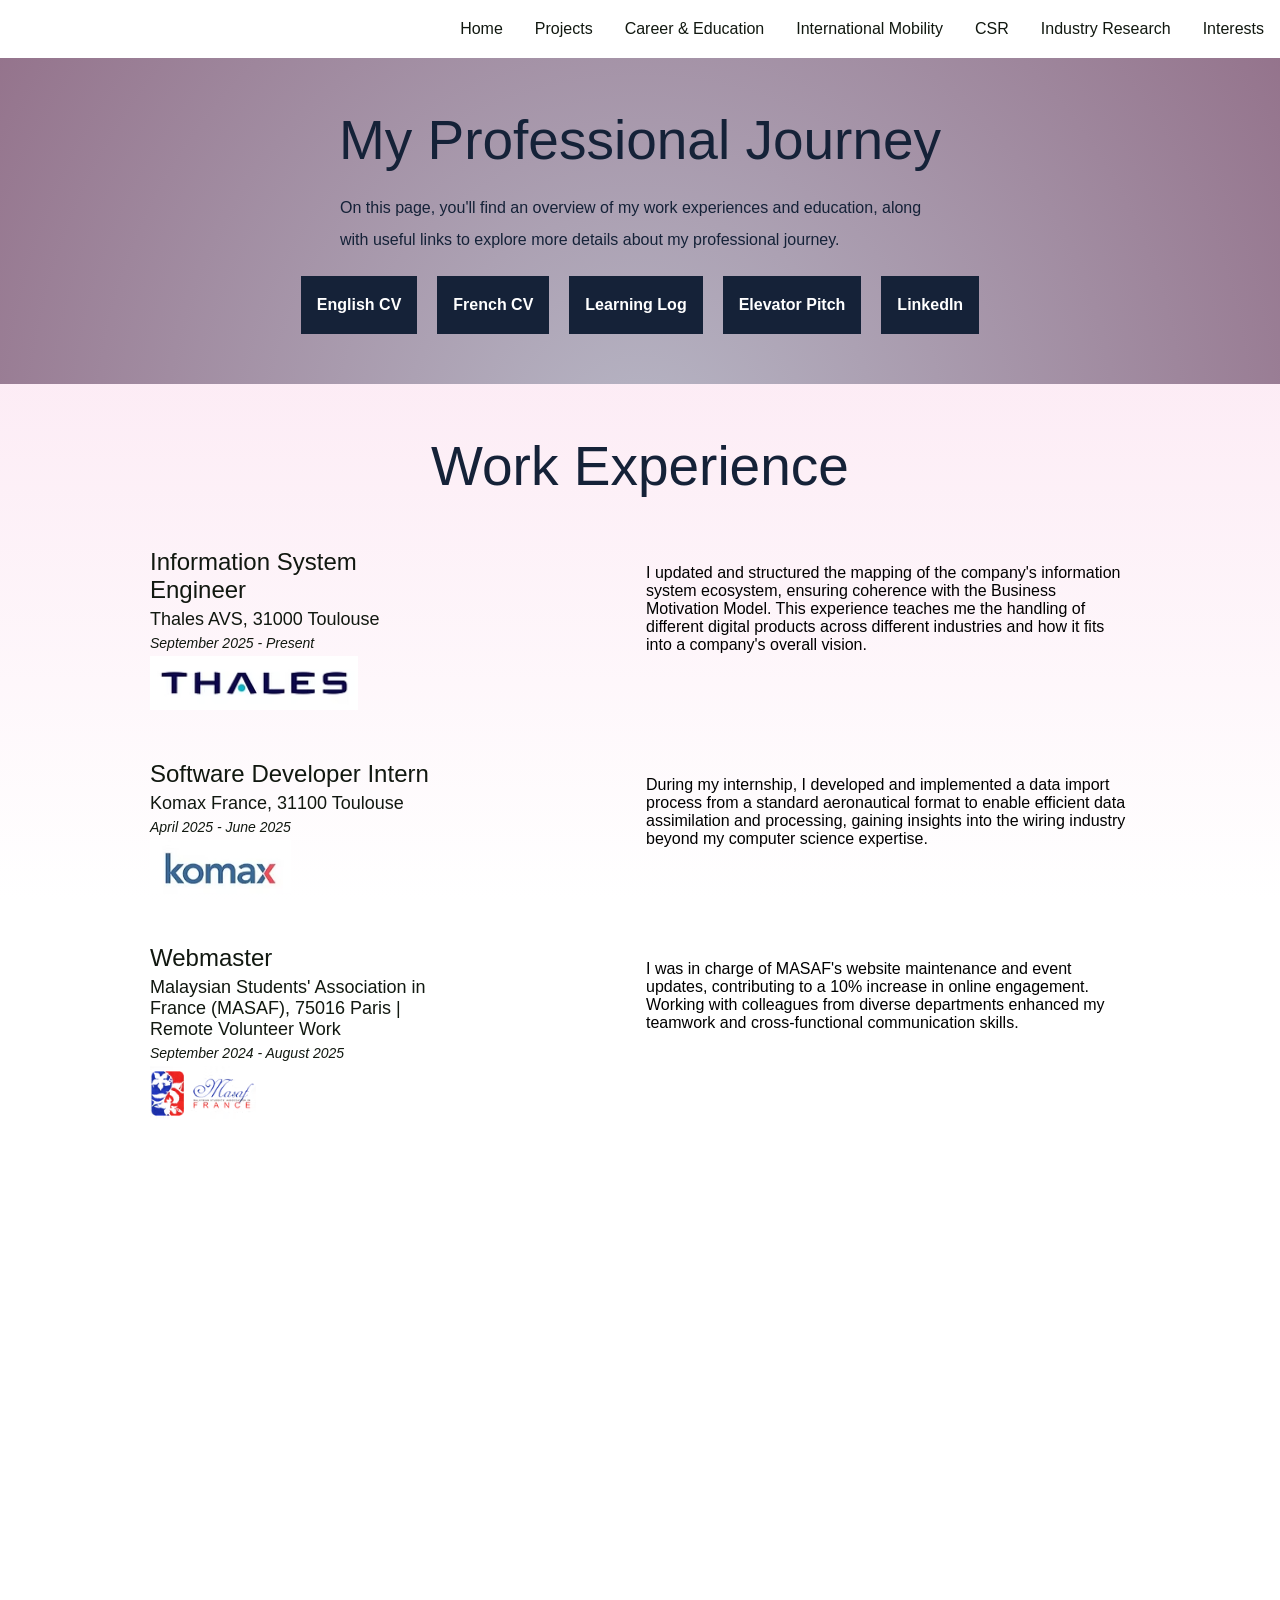
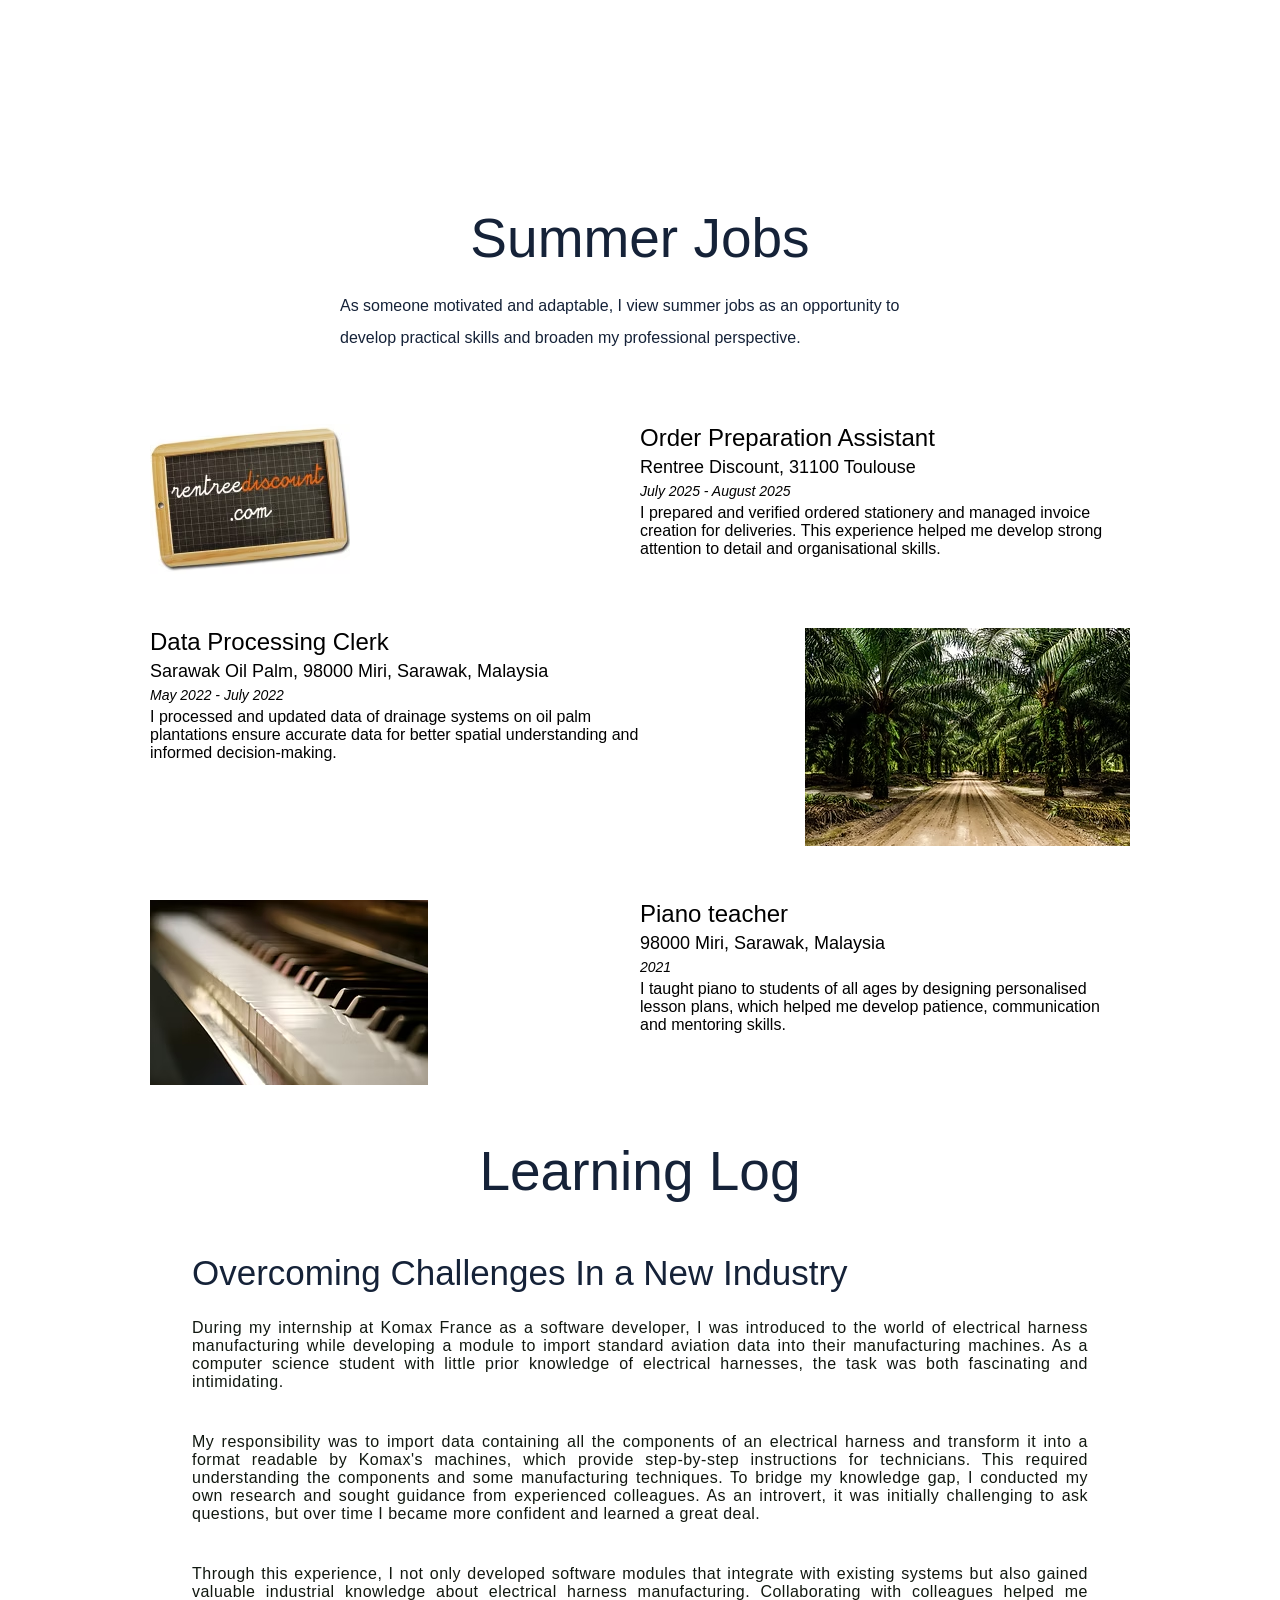
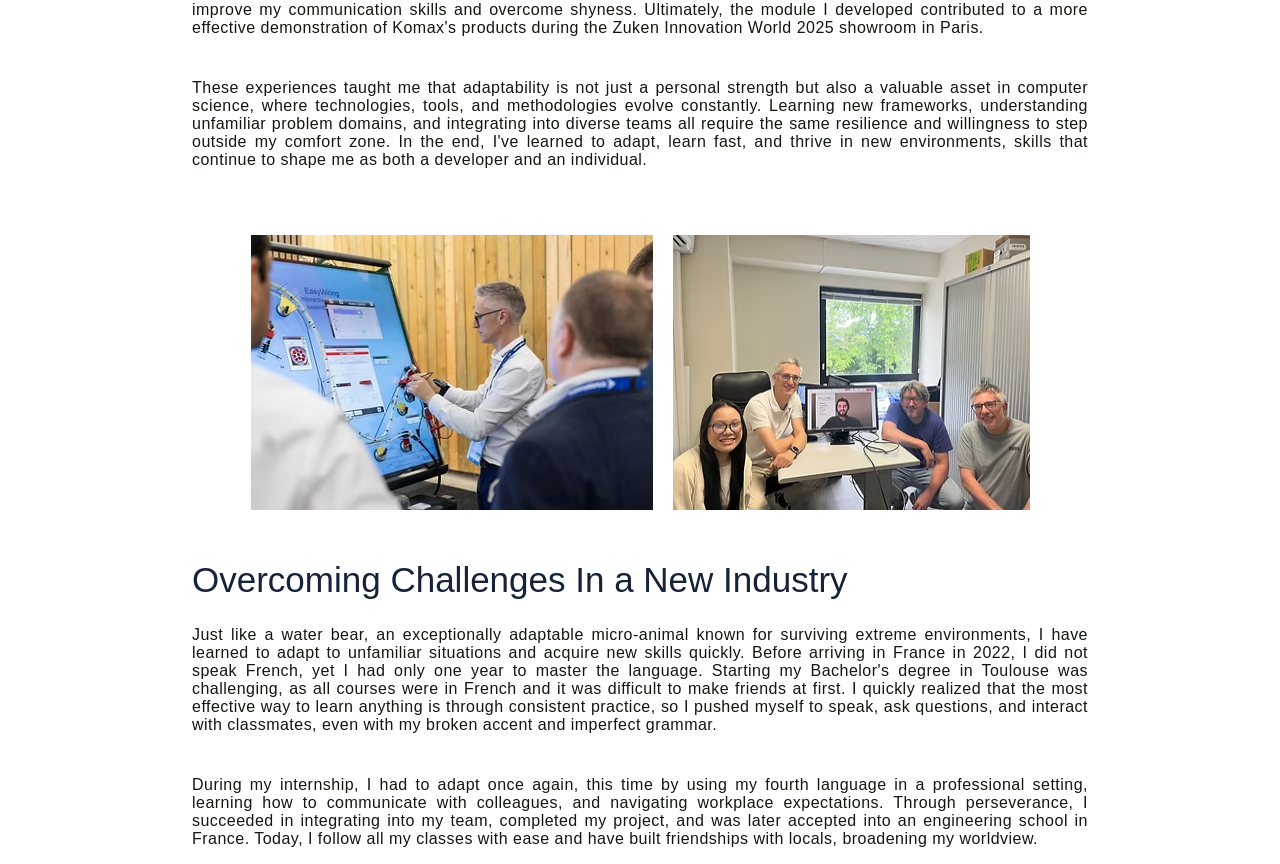
==== career-education.html @ ca784f3a "fix src js links" ====
<!DOCTYPE html>
<html>
    <head>
        <title>Career & Education</title>
        <link rel="stylesheet" href="css/stylesheet.css">
        <link rel="stylesheet" href="css/career-prof-stylesheet.css">
    </head>
    <body>
        <div class="navbar">
            <a href="/index.html">Home</a>
            <a href="/projects.html">Projects</a>
            <a href="/career-education.html">Career & Education</a>
            <a href="/international-mobility.html">International Mobility</a>
            <a href="#CSR">CSR</a>
            <div class="dropdown">
                <button class="dropbtn">Industry Research
                    <i class=""></i>
                </button>
                <div class="dropdown-content">
                    <a href="/interviews/the-architect-behind-the-systems.html">The Architect Behind the Systems</a>
                    <a href="/interviews/what-it-takes-to-be-a-full-stack-developer.html">What It Takes to Be a Full-Stack Developer</a>
                    <a href="/interviews/high-stakes-data-life-as-a-squarepoint-engineer.html">High-Stakes Data: Life as a Squarepoint Engineer</a>
                </div>
            </div>
            <a href="#interests">Interests</a>
        </div>
        
        <div class="card">
            <h3 class="title">My Professional Journey</h3>
            <div class="card-description">
                <div>
                    <p>On this page, you'll find an overview of my work experiences and education, along with useful links to explore more details about my professional journey.</p>
                </div>
                <div class="button-content">
                        <a href="src/ellisa_ee_english_cv.pdf" class="btn">English CV</a>
                        <a href="src/ellisa_ee_cv_francais.pdf" class="btn">French CV</a>
                        <a href="#learning-log" class="btn">Learning Log</a>
                        <a href="/index.html#elevator_pitch" class="btn">Elevator Pitch</a>
                        <a href="#btn" class="btn">LinkedIn</a>
                </div>
            </div>
        </div>

        <div>
            <h3>Work Experience</h3>
            <div class="work-info">
                <div class="work-info-sub">
                    <p class="work-title">Information System Engineer</p>
                    <p class="work-address">Thales AVS, 31000 Toulouse</p>
                    <p class="work-date">September 2025 - Present</p>
                    <img src="src/thales_logo.jpg">
                </div>
                <div class="work-description">
                    <p>I updated and structured the mapping of the company's information system ecosystem, ensuring coherence with the Business Motivation Model. This experience teaches me the handling of different digital products across different industries and how it fits into a company's overall vision.</p>
                </div>
            </div>
            <div class="work-info">
                <div class="work-info-sub">
                    <p class="work-title">Software Developer Intern</p>
                    <p class="work-address">Komax France, 31100 Toulouse</p>
                    <p class="work-date">April 2025 - June 2025</p>
                    <img src="src/komax_logo.jpg">
                </div>
                <div class="work-description">
                    <p>During my internship, I developed and implemented a data import process from a standard aeronautical format to enable efficient data assimilation and processing, gaining insights into the wiring industry beyond my computer science expertise.</p>
                </div>
            </div>
            <div class="work-info">
                <div class="work-info-sub">
                    <p class="work-title">Webmaster</p>
                    <p class="work-address">Malaysian Students' Association in France (MASAF), 75016 Paris | Remote Volunteer Work</p>
                    <p class="work-date">September 2024 - August 2025</p>
                    <img src="src/masaf_logo.jpg">
                </div>
                <div class="work-description">
                    <p>I was in charge of MASAF's website maintenance and event updates, contributing to a 10% increase in online engagement. Working with colleagues from diverse departments enhanced my teamwork and cross-functional communication skills.</p>
                </div>
            </div>
        </div>
        <div class="edu-info-card">
            <h4>Education</h4>
            <div class="edu-info">
                <div class="edu-info-sub">
                    <p class="edu-title">ENSEEIHT</p>
                    <p class="edu-date">September 2025 - June 2028</p>
                </div>
                <div class="edu-description">
                    <p>Master's degree in Computer Science and Telecommunication</p>
                </div>
            </div>
            <div class="edu-info">
                <div class="edu-info-sub">
                    <p class="edu-title">University of Toulouse</p>
                    <p class="edu-date">September 2023 - June 2025</p>
                </div>
                <div class="edu-description">
                    <p>Bachelor's degree in Computer Science with a Specialisation in Application Development</p>
                </div>
            </div>
            <div class="edu-info">
                <div class="edu-info-sub">
                    <p class="edu-title">University of Tours</p>
                    <p class="edu-date">October 2022 - July 2023</p>
                </div>
                <div class="edu-description">
                    <p>Preparatory program under the Bilateral Cooperation between Malaysia and France, focusing on engineering and French language studies</p>
                </div>
            </div>
        </div>
        <div>
            <h3>Summer Jobs</h3>
            <div class="card-description">
                <p>As someone motivated and adaptable, I view summer jobs as an opportunity to develop practical skills and broaden my professional perspective.</p>
            </div>
            <div class="work-info">
                <div class="work-image">
                    <img src="src/rentree_discount_logo.jpg">
                </div>
                <div class="work2-info-sub">
                    <p class="work-title">Order Preparation Assistant</p>
                    <p class="work-address">Rentree Discount, 31100 Toulouse</p>
                    <p class="work-date">July 2025 - August 2025</p>
                    <p>I prepared and verified ordered stationery and managed invoice creation for deliveries. This experience helped me develop strong attention to detail and organisational skills.</p>
                </div>
            </div>
            <div class="work-info">
                <div class="work2-info-sub">
                    <p class="work-title">Data Processing Clerk</p>
                    <p class="work-address">Sarawak Oil Palm, 98000 Miri, Sarawak, Malaysia</p>
                    <p class="work-date">May 2022 - July 2022</p>
                    <p>I processed and updated data of drainage systems on oil palm plantations ensure accurate data for better spatial understanding and informed decision-making.</p>
                </div>
                <div class="work-image">
                    <img src="src/sop_logo.jpg">
                </div>
            </div>
            <div class="work-info">
                <div class="work-image">
                    <img src="src/piano_photo.jpg">
                </div>
                <div class="work2-info-sub">
                    <p class="work-title">Piano teacher</p>
                    <p class="work-address">98000 Miri, Sarawak, Malaysia</p>
                    <p class="work-date">2021</p>
                    <p>I taught piano to students of all ages by designing personalised lesson plans, which helped me develop patience, communication and mentoring skills.</p>
                </div>
            </div>
        </div>
        <div id="learning-log">
            <h3>Learning Log</h3>
            <div class="paragraph-content">
                <h5>Overcoming Challenges In a New Industry</h5>
                <p>During my internship at Komax France as a software developer, I was introduced to the world of electrical harness manufacturing while developing a module to import standard aviation data into their manufacturing machines. As a computer science student with little prior knowledge of electrical harnesses, the task was both fascinating and intimidating.</p>
                <p>My responsibility was to import data containing all the components of an electrical harness and transform it into a format readable by Komax's machines, which provide step-by-step instructions for technicians. This required understanding the components and some manufacturing techniques. To bridge my knowledge gap, I conducted my own research and sought guidance from experienced colleagues. As an introvert, it was initially challenging to ask questions, but over time I became more confident and learned a great deal.</p>
                <p>Through this experience, I not only developed software modules that integrate with existing systems but also gained valuable industrial knowledge about electrical harness manufacturing. Collaborating with colleagues helped me improve my communication skills and overcome shyness. Ultimately, the module I developed contributed to a more effective demonstration of Komax's products during the Zuken Innovation World 2025 showroom in Paris.</p>
                <p>These experiences taught me that adaptability is not just a personal strength but also a valuable asset in computer science, where technologies, tools, and methodologies evolve constantly. Learning new frameworks, understanding unfamiliar problem domains, and integrating into diverse teams all require the same resilience and willingness to step outside my comfort zone. In the end, I've learned to adapt, learn fast, and thrive in new environments, skills that continue to shape me as both a developer and an individual.</p>
            </div>
            <div class="photos-content">
                <img src="src/komax1.jpg">
                <img src="src/komax2.jpg">
            </div>

            <div class="paragraph-content">
                <h5>Overcoming Challenges In a New Industry</h5>
                <p>Just like a water bear, an exceptionally adaptable micro-animal known for surviving extreme environments, I have learned to adapt to unfamiliar situations and acquire new skills quickly. Before arriving in France in 2022, I did not speak French, yet I had only one year to master the language. Starting my Bachelor's degree in Toulouse was challenging, as all courses were in French and it was difficult to make friends at first. I quickly realized that the most effective way to learn anything is through consistent practice, so I pushed myself to speak, ask questions, and interact with classmates, even with my broken accent and imperfect grammar.</p>
                <p>During my internship, I had to adapt once again, this time by using my fourth language in a professional setting, learning how to communicate with colleagues, and navigating workplace expectations. Through perseverance, I succeeded in integrating into my team, completed my project, and was later accepted into an engineering school in France. Today, I follow all my classes with ease and have built friendships with locals, broadening my worldview.</p>
            </div>
        </div>
    </body>
</html>
---- css/stylesheet.css ----
html{
    height:100%;
}
body{
    margin:0;
    background: #FFFFFF;
    background-image: linear-gradient(to top, rgba(255, 255, 255, 1) 0%, rgba(252, 232, 243, 1) 70%);
    height:100%;
    background-repeat: no-repeat;
    background-attachment: fixed;
    font-family: madefor-text, helveticaneuew01-45ligh, helveticaneuew02-45ligh, helveticaneuew10-45ligh, sans-serif;
}
/* Navbar container */
.navbar {
  overflow: hidden;
  background-color: white;
  display:flex;
  justify-content: flex-end;
}

.dropbtn{
  transition: all 0.4s;
}
/* Links inside the navbar */
.navbar a{
  font-size: 16px;
  color: #111810;
  text-align: center;
  padding: 20px 16px;
  text-decoration: none;
  transition: all 0.4s;
}

/* The dropdown container */
.dropdown {
  float: left;
  overflow: hidden;
}

/* Dropdown button */
.dropdown .dropbtn {
  font-size: 16px;
  border: none;
  outline: none;
  color: #111810;
  padding: 20px 16px;
  background-color: inherit;
  font-family: inherit; /* Important for vertical align on mobile phones */
  margin: 0; /* Important for vertical align on mobile phones */
}

.navbar a:hover, .dropdown:hover .dropbtn, .btn:hover{
  backface-visibility: hidden;
  transform: scale(1.07);
}

/* Dropdown content (hidden by default) */
.dropdown-content {
  display: none;
  position: absolute;
  background-color: #f9f9f9;
  min-width: 160px;
  box-shadow: 0px 8px 16px 0px rgba(0,0,0,0.2);
  z-index: 1;
}

/* Links inside the dropdown */
.dropdown-content a {
  float: none;
  color: black;
  padding: 12px 16px;
  text-decoration: none;
  display: block;
  text-align: left;
}

/* Add a grey background color to dropdown links on hover */
.dropdown-content a:hover {
  background-color: #ddd;
}

/* Show the dropdown menu on hover */
.dropdown:hover .dropdown-content {
  display: block;
}

/* Button design */
.btn{
    background-color:#152238;
    color:white;
    padding: 20px 16px;
    font-size: 16px;
    border:none;
    font-weight: bold;
    text-decoration: none;
    transition: all 0.4s;
}

/**Video**/
.video-content{
  display:flex;
  flex-direction: column;
  align-items: center;
  justify-content:center;
}
.video-content video {
  width:50%;
}

.cover{
  display:flex;
  flex-direction: row;
  align-items:center;
  justify-content: space-between;
  margin: 0px 8%;
}
.left-cover{
  display:flex;
  flex-direction:column;
  justify-content: flex-start;
}
.img{
  width: 458px;
  height: 515px;
  object-fit: cover;
  object-position: 50% 50%;
}

.text-content{
  font-size:18px;
  color:#111810;
  width: 600px;
  padding-bottom:50px;
}

h1{
  background: linear-gradient(to bottom,#490049, #333);
  -webkit-background-clip: text;
  -webkit-text-fill-color: transparent;
  text-shadow: rgba(255,255,255,0.9) 0px 0px 39px; 
  text-align: center;
  font-style:normal;
  font-weight:normal;
  font-size:46px;
  letter-spacing: 0.1em;
  margin:0;
  padding:50px;
}

h2{
  background: linear-gradient(to bottom,#490049, #333);
  -webkit-background-clip: text;
  -webkit-text-fill-color: transparent;
  text-align: center;
  font-style:normal;
  font-weight:normal;
  font-size:46px;
}

h3{
  color:#152238;
  text-align: center;
  font-style:normal;
  font-weight:normal;
  font-size:55px;
  margin:0;
  padding-top:50px;
  padding-bottom:0px;
}

h4{
  color:white;
  text-align: center;
  font-style:normal;
  font-weight:normal;
  font-size:55px;
  margin:0;
  padding-top:50px;
  padding-bottom:0px;
}
.button-content{
  display:flex;
  gap:20px;
}

h5{
  font-size:35px;
  color:#152238;
  text-align: left;
  font-style:normal;
  font-weight:normal;
  margin:0;
  padding-top:50px;
  padding-bottom:0px;
}
.paragraph-content{
  display:flex;
  flex-direction: column;
  gap:10px;
  margin:0 15% 0 15%;
}
.paragraph-content p{
  color:#111810;
  font-size: 16px;
  letter-spacing: 0.03em; 
  text-align: justify;
}
---- css/career-prof-stylesheet.css ----
.card{
  background-image: radial-gradient(circle,#b7b6c5,#93718a);
  background-repeat: no-repeat;
  background-attachment: fixed;
  padding-bottom:50px;
}

.card-description{
  display:flex;
  flex-direction: column;
  align-items: center;
  justify-content: flex-start;
  align-content: flex-start;
}

.card-description p{
  font-size:16px;
  color:#152238;
  line-height: 2.0;
  width: 600px;
  margin: 20px 0 20px 0;
}

.work-info, .edu-info{
  display:flex;
  flex-direction: row;
  margin: 50px 150px 0px 150px;
  justify-content: space-between;
}

.work-info-sub img{
  height: 54px;
  object-fit: cover;
}

.work-info-sub,.edu-info-sub,.work2-info-sub{
  display:flex;
  flex-direction:column;
  justify-content: flex-start;
  align-items:flex-start;
}

.work-info-sub p,.edu-info-sub p{
  margin:0 0 5px 0;
  width: 300px;
}

.work-info-sub p{
  color:#111810;
}

.edu-info-sub p{
  color:white;
}

.work-title,.edu-title{
  font-size: 24px;
}

.work-address{
  font-size:18px;
}

.work-date,.edu-date{
  font-size:14px;
  font-style: italic;
}


.work-description, .edu-description{
  margin-left:20%;
}

.edu-description{
  color:white;
}

.edu-info-card{
  background-image: linear-gradient(to top,#1d2048,#93718a);
  background-repeat: no-repeat;
  background-attachment: fixed;
  margin:100px 50px 0 50px;
  padding-bottom: 50px;
}

.work2-info-sub{
  width:50%;
}
.work2-info-sub p{
  margin:0 0 5px 0;
}
.photos-content{
  display:flex;
  flex-direction: row;
  justify-content: center;
  gap:20px;
  margin-top:50px;
}
#learning-log{
  display:flex;
  flex-direction: column;
  justify-content:flex-start;
}
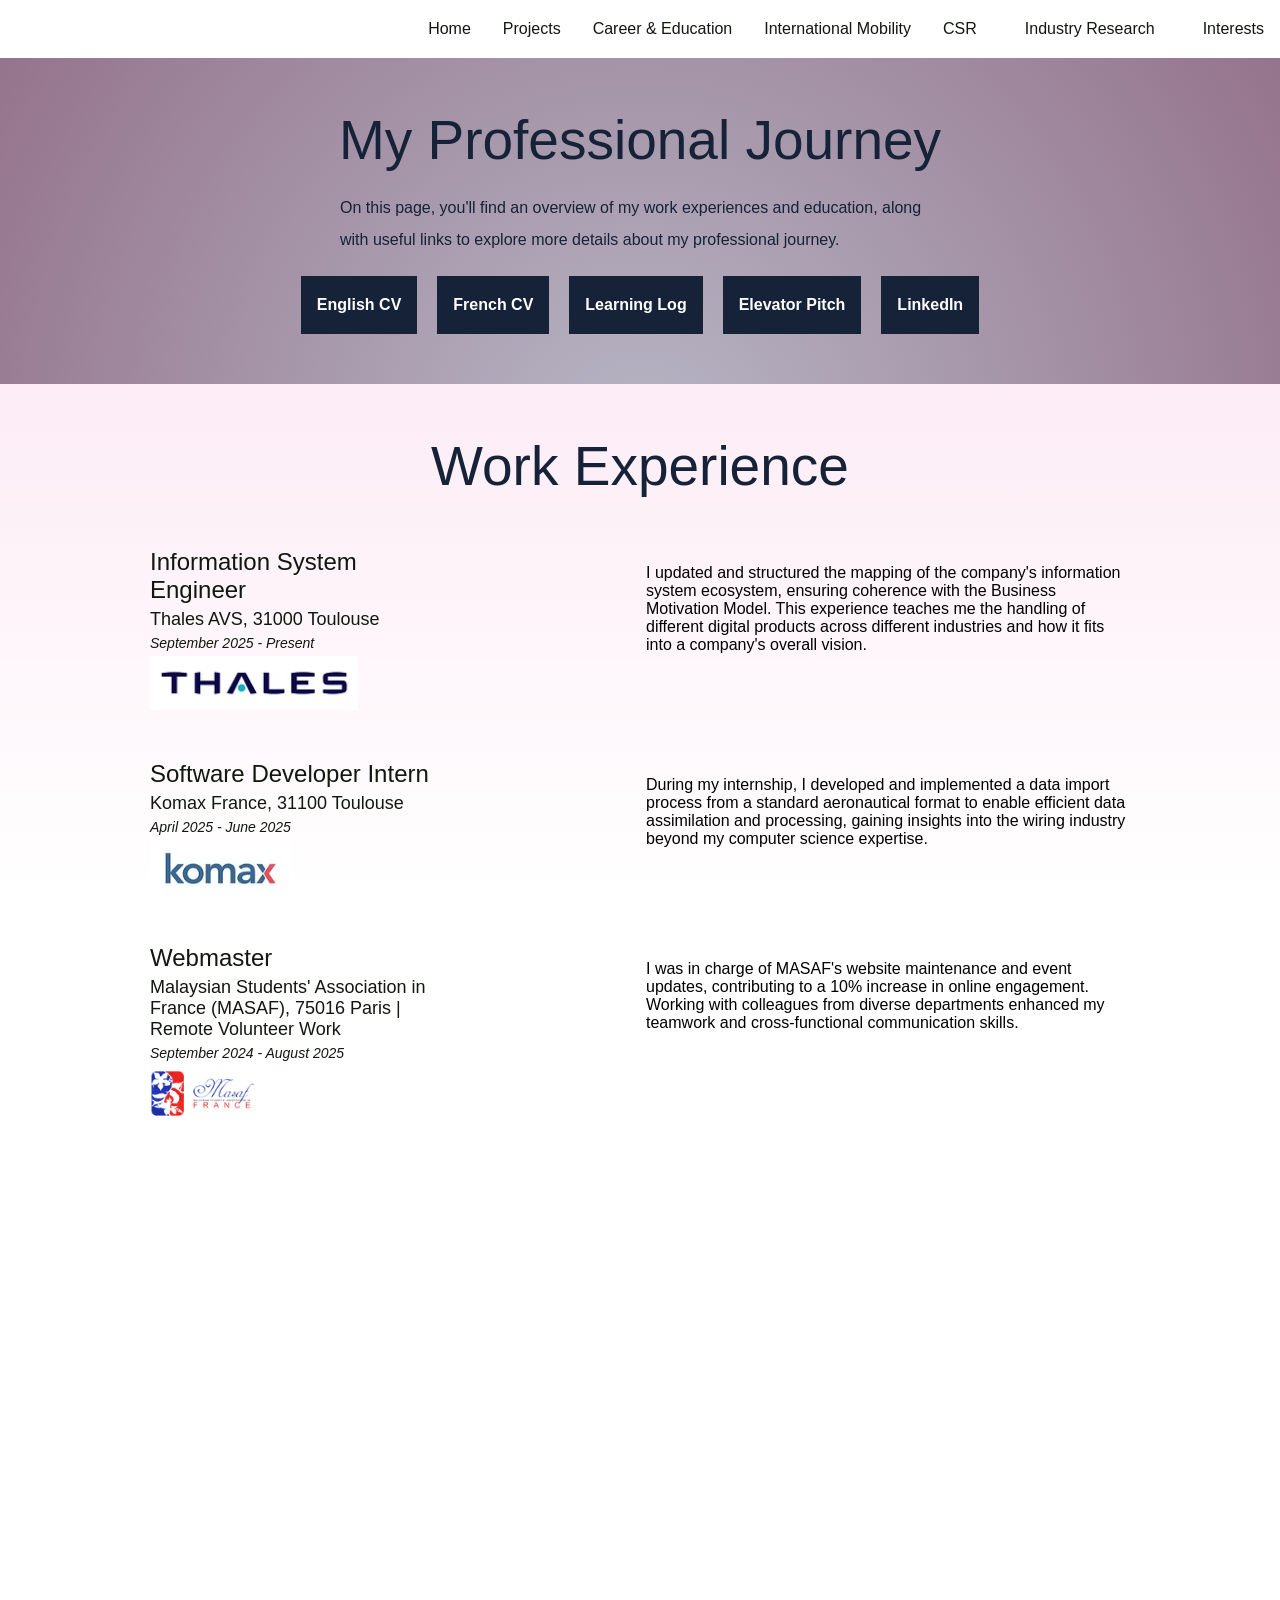
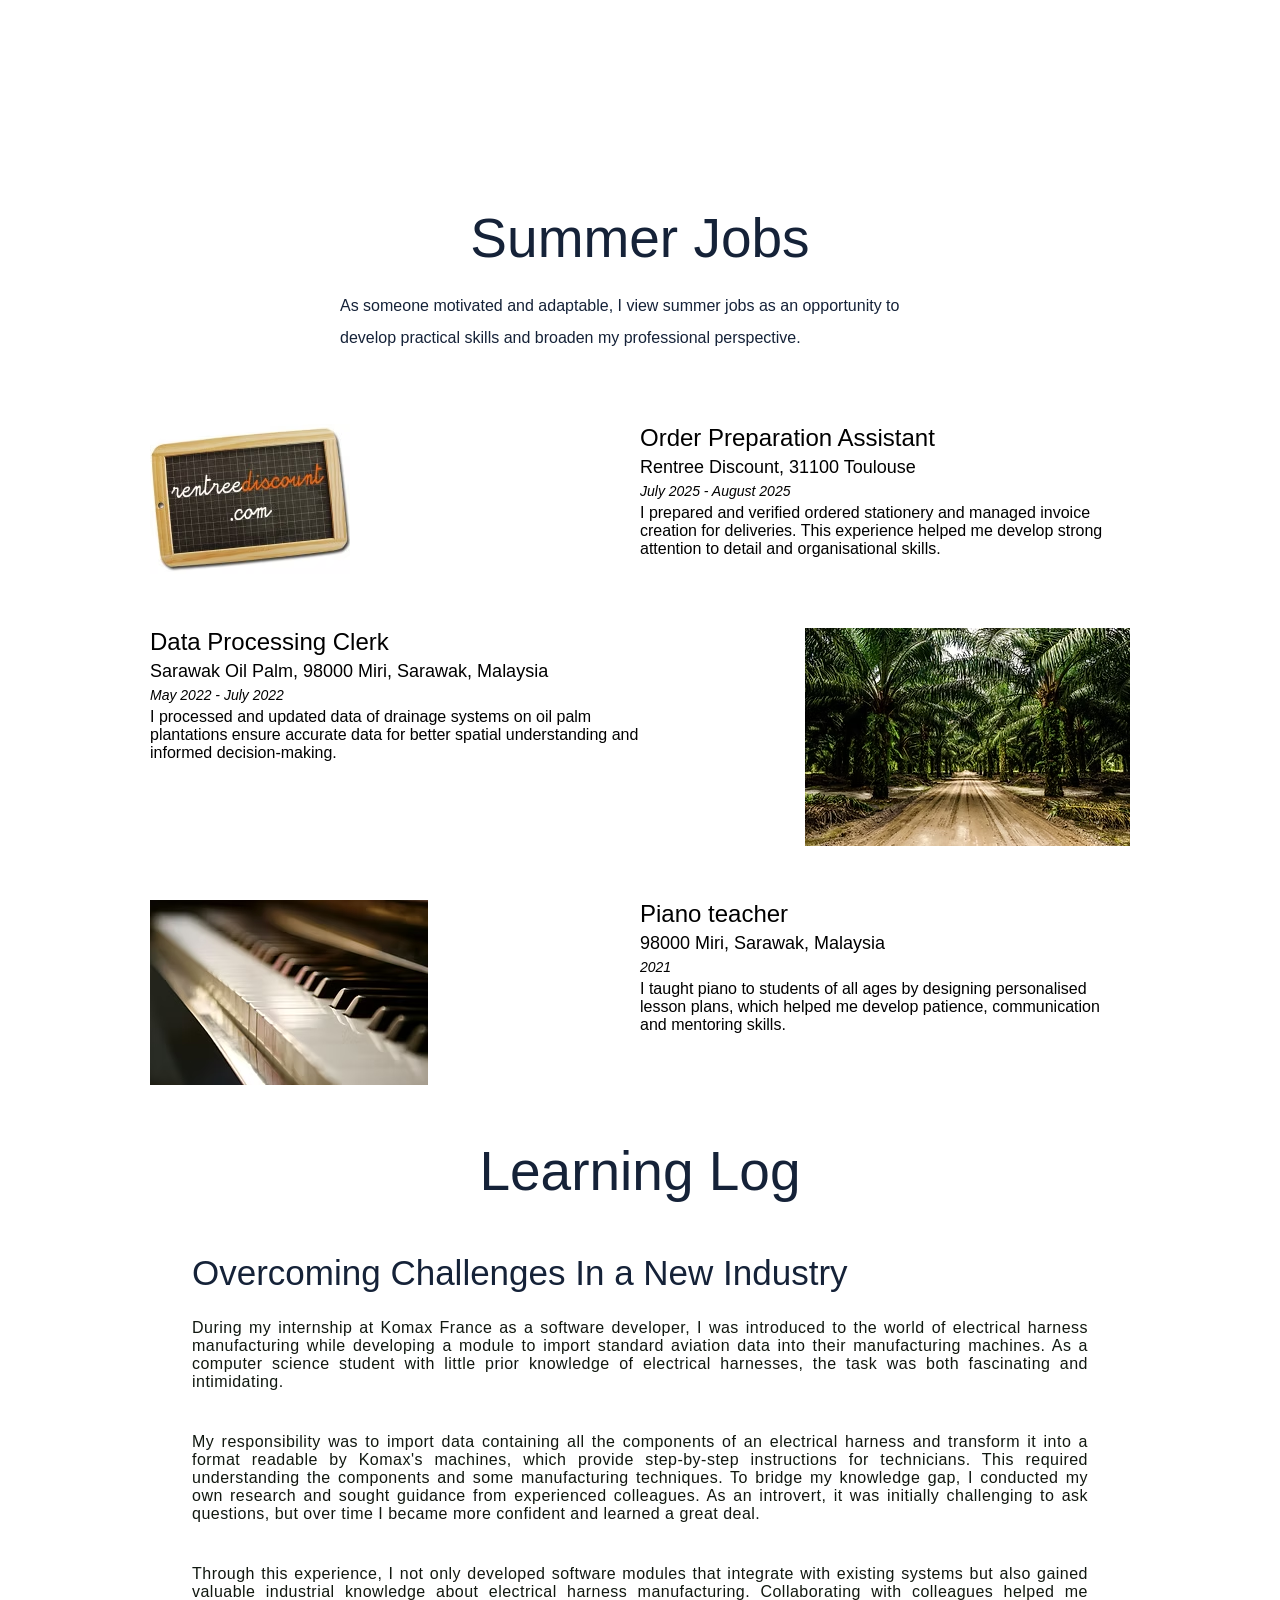
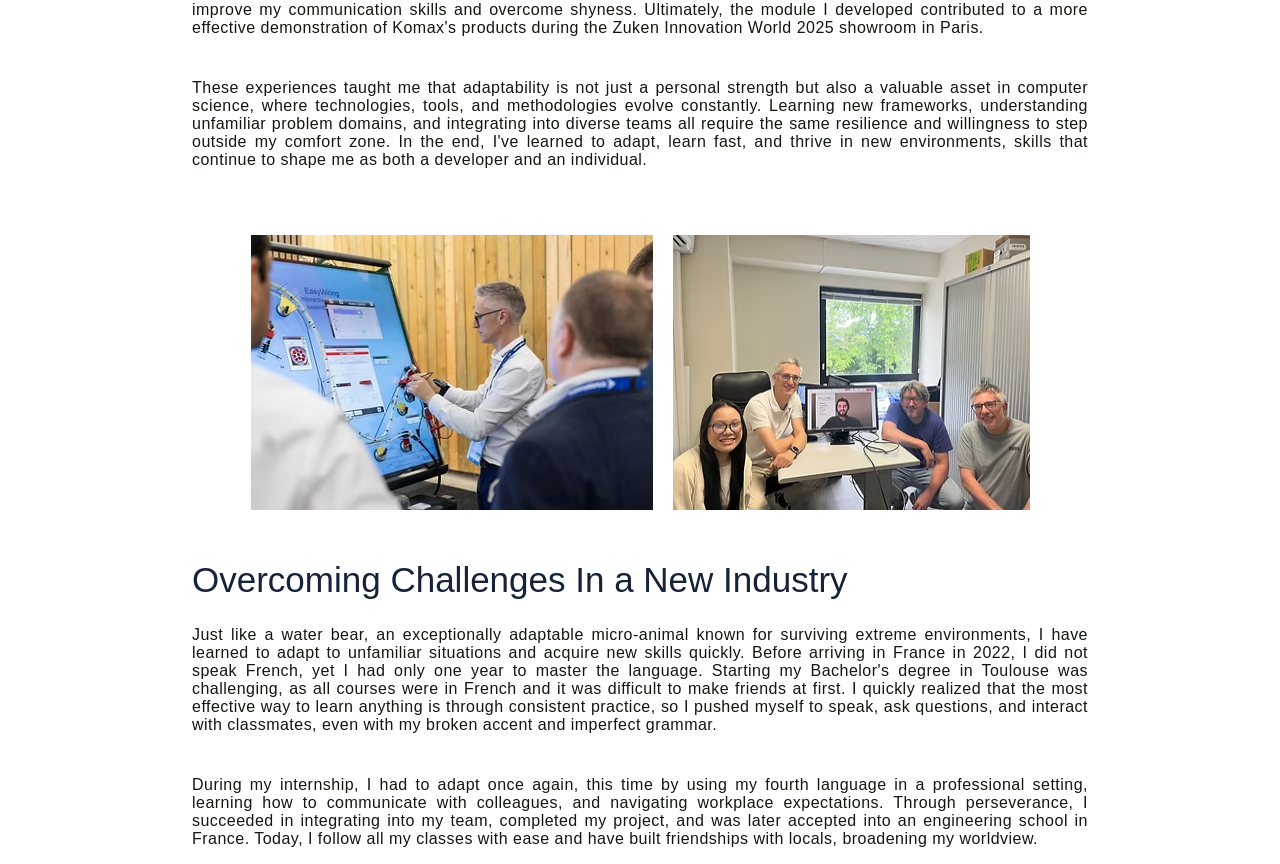
==== commit a40aeff1: "done with industry research page" ====
--- a/career-education.html
+++ b/career-education.html
@@ -7,19 +7,19 @@
     </head>
     <body>
         <div class="navbar">
-            <a href="/index.html">Home</a>
-            <a href="/projects.html">Projects</a>
-            <a href="/career-education.html">Career & Education</a>
-            <a href="/international-mobility.html">International Mobility</a>
+            <a href="index.html">Home</a>
+            <a href="projects.html">Projects</a>
+            <a href="career-education.html">Career & Education</a>
+            <a href="international-mobility.html">International Mobility</a>
             <a href="#CSR">CSR</a>
             <div class="dropdown">
-                <button class="dropbtn">Industry Research
+                <button class="dropbtn"><a href="industry-research.html">Industry Research</a>
                     <i class=""></i>
                 </button>
                 <div class="dropdown-content">
-                    <a href="/interviews/the-architect-behind-the-systems.html">The Architect Behind the Systems</a>
-                    <a href="/interviews/what-it-takes-to-be-a-full-stack-developer.html">What It Takes to Be a Full-Stack Developer</a>
-                    <a href="/interviews/high-stakes-data-life-as-a-squarepoint-engineer.html">High-Stakes Data: Life as a Squarepoint Engineer</a>
+                    <a href="interviews/the-architect-behind-the-systems.html">The Architect Behind the Systems</a>
+                    <a href="interviews/what-it-takes-to-be-a-full-stack-developer.html">What It Takes to Be a Full-Stack Developer</a>
+                    <a href="interviews/high-stakes-data-life-as-a-squarepoint-engineer.html">High-Stakes Data: Life as a Squarepoint Engineer</a>
                 </div>
             </div>
             <a href="#interests">Interests</a>
@@ -35,7 +35,7 @@
                         <a href="src/ellisa_ee_english_cv.pdf" class="btn">English CV</a>
                         <a href="src/ellisa_ee_cv_francais.pdf" class="btn">French CV</a>
                         <a href="#learning-log" class="btn">Learning Log</a>
-                        <a href="/index.html#elevator_pitch" class="btn">Elevator Pitch</a>
+                        <a href="index.html#elevator_pitch" class="btn">Elevator Pitch</a>
                         <a href="#btn" class="btn">LinkedIn</a>
                 </div>
             </div>
--- a/css/stylesheet.css
+++ b/css/stylesheet.css
@@ -62,7 +62,7 @@
   background-color: #f9f9f9;
   min-width: 160px;
   box-shadow: 0px 8px 16px 0px rgba(0,0,0,0.2);
-  z-index: 1;
+  z-index: 999;
 }
 
 /* Links inside the dropdown */
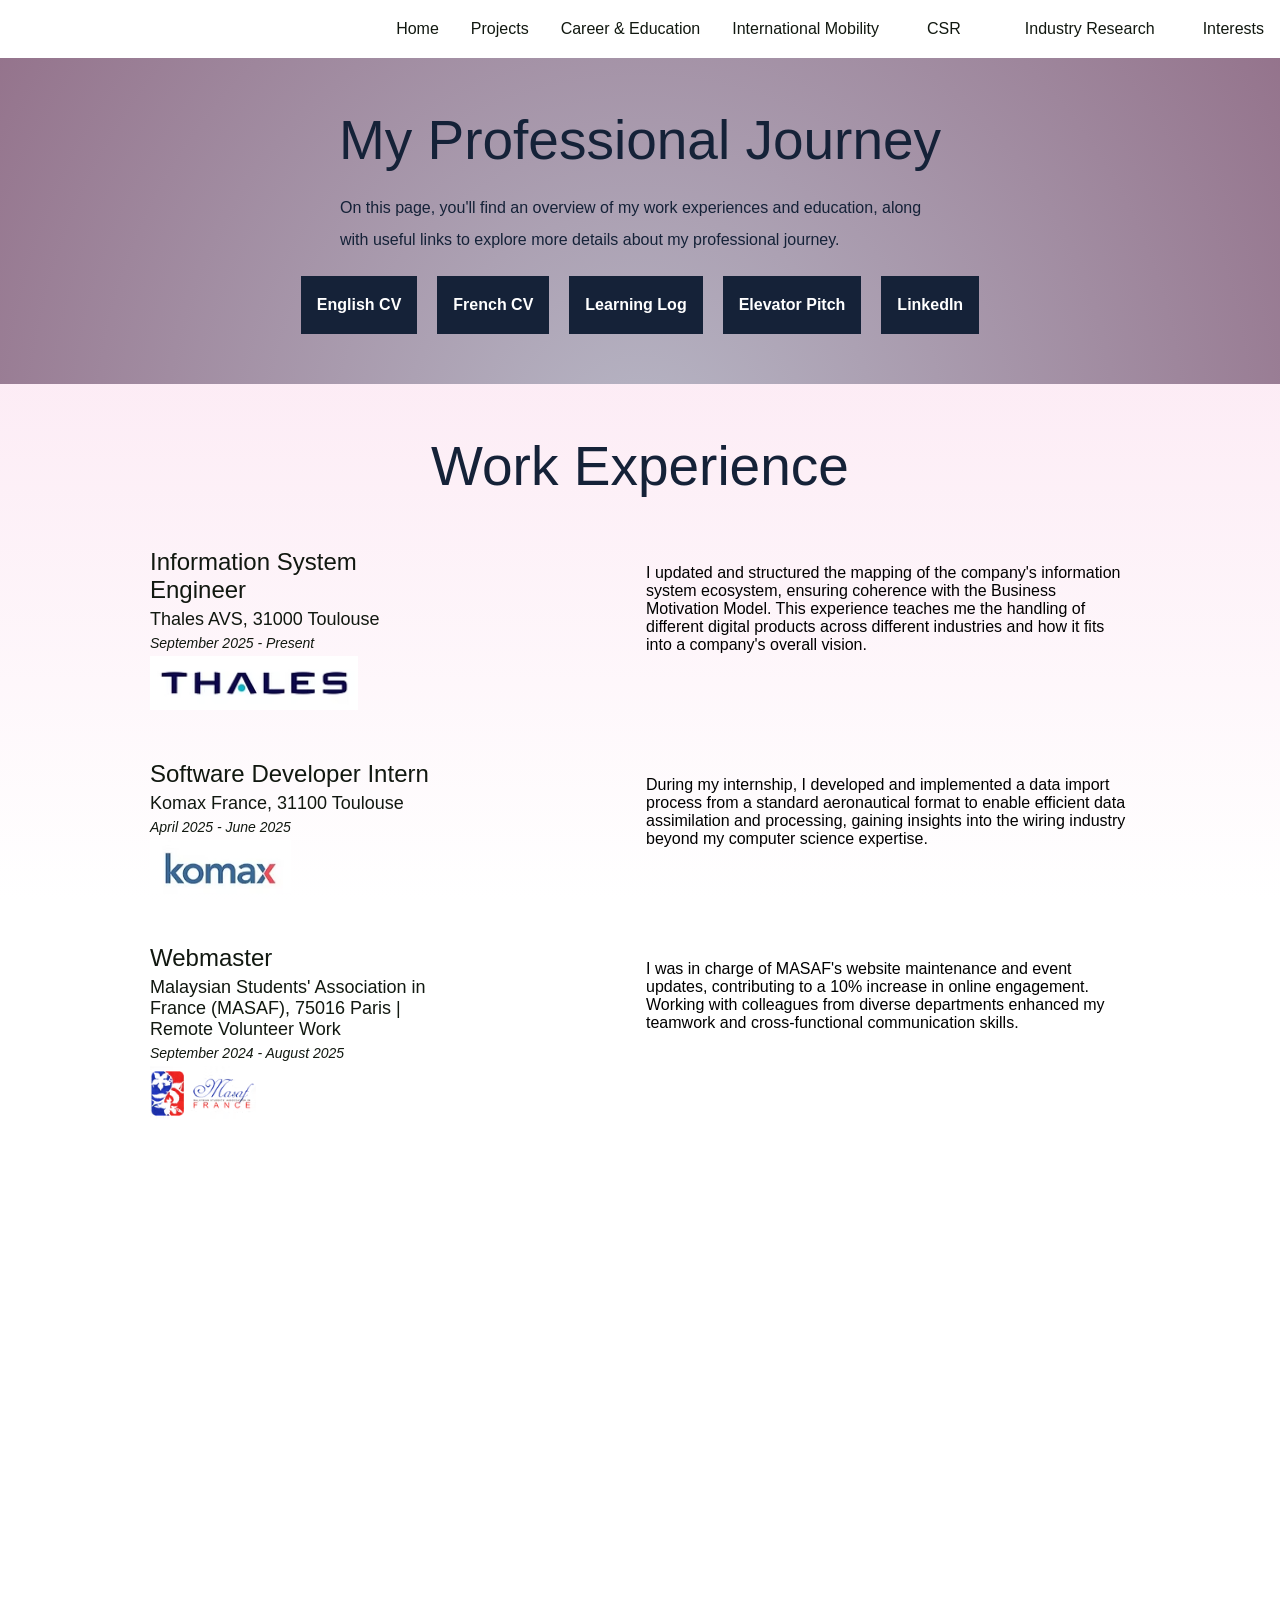
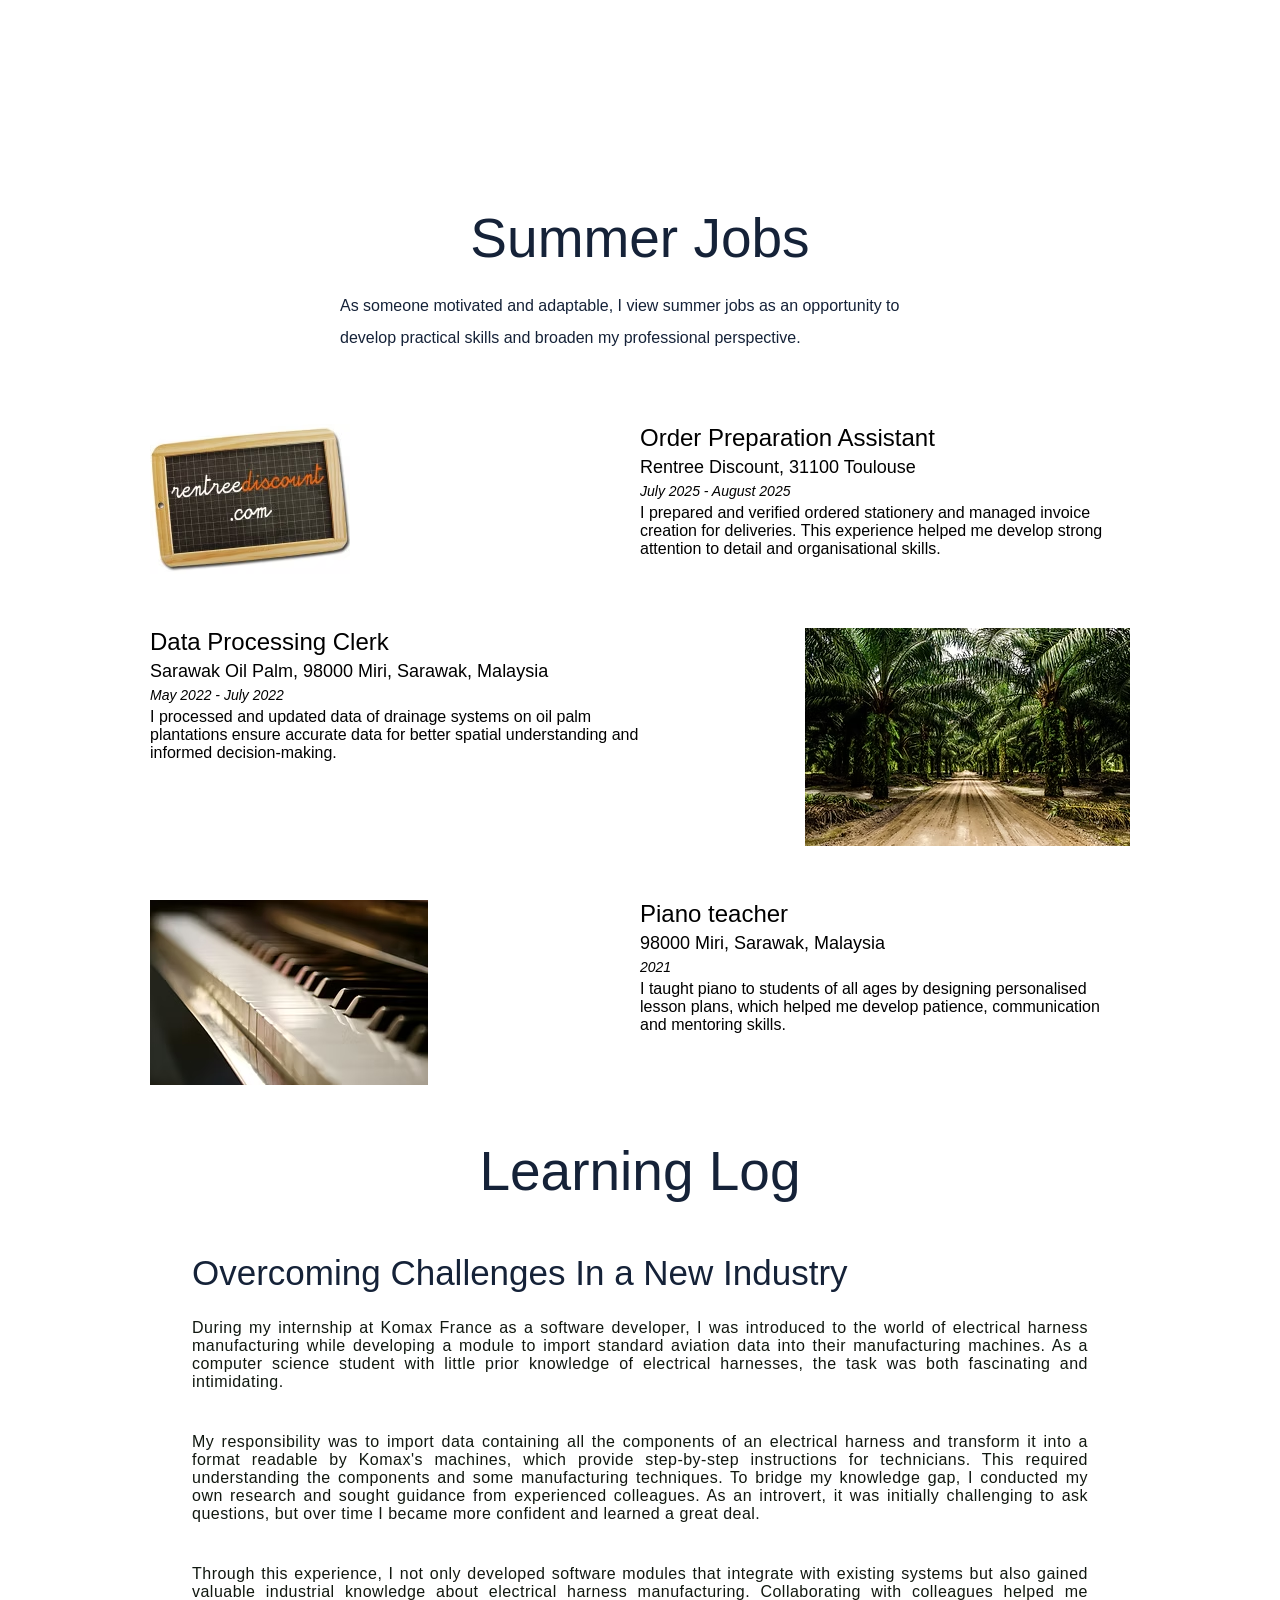
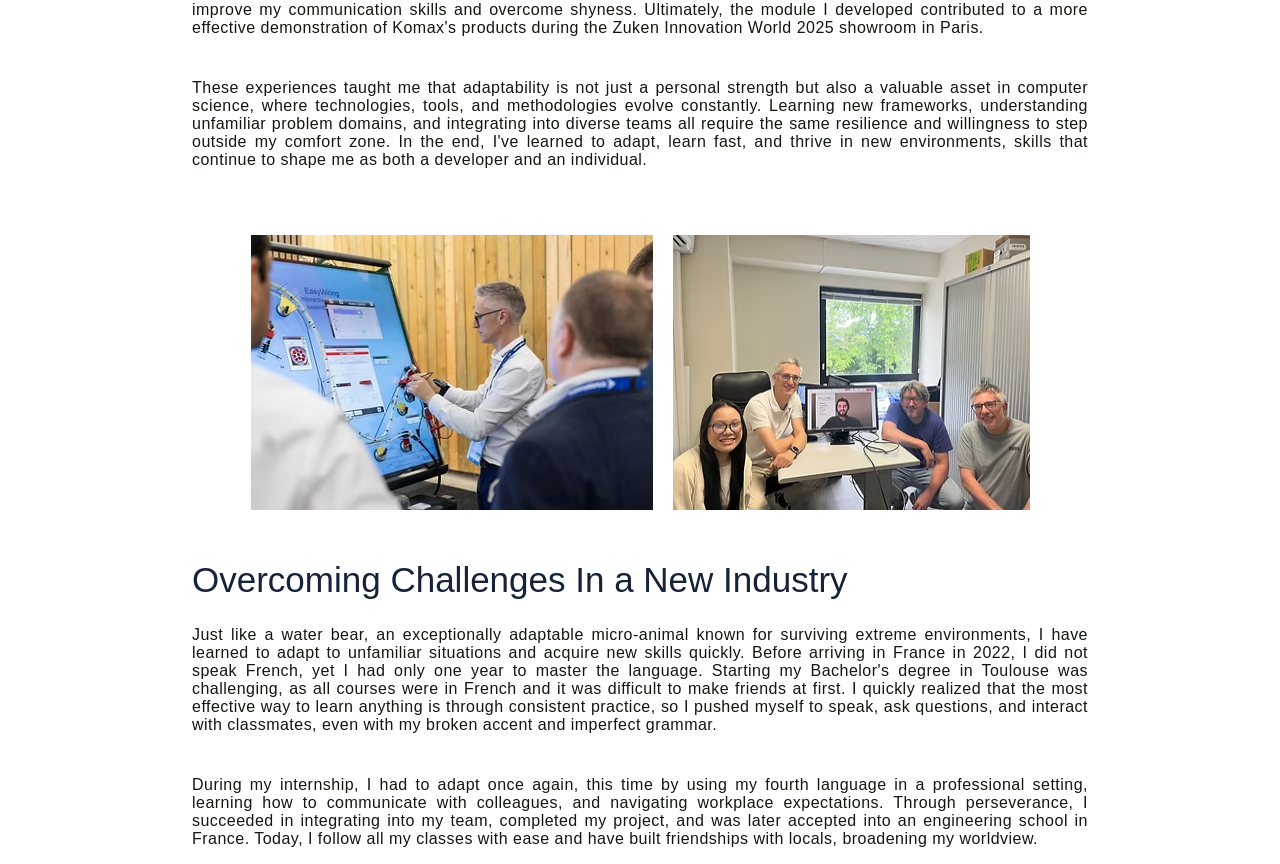
==== commit f13a4a8c: "done with csr page" ====
--- a/career-education.html
+++ b/career-education.html
@@ -11,7 +11,15 @@
             <a href="projects.html">Projects</a>
             <a href="career-education.html">Career & Education</a>
             <a href="international-mobility.html">International Mobility</a>
-            <a href="#CSR">CSR</a>
+            <div class="dropdown">
+                <button class="dropbtn"><a href="./csr.html">CSR</a>
+                    <i class=""></i>
+                </button>
+                <div class="dropdown-content">
+                    <a href="./csr/futur-proche-2025.html">Futur Proche 2025</a>
+                    <a href="./csr/masaf.html">MASAF</a>
+                </div>
+            </div>
             <div class="dropdown">
                 <button class="dropbtn"><a href="industry-research.html">Industry Research</a>
                     <i class=""></i>
@@ -22,7 +30,7 @@
                     <a href="interviews/high-stakes-data-life-as-a-squarepoint-engineer.html">High-Stakes Data: Life as a Squarepoint Engineer</a>
                 </div>
             </div>
-            <a href="#interests">Interests</a>
+            <a href="./interests.html">Interests</a>
         </div>
         
         <div class="card">
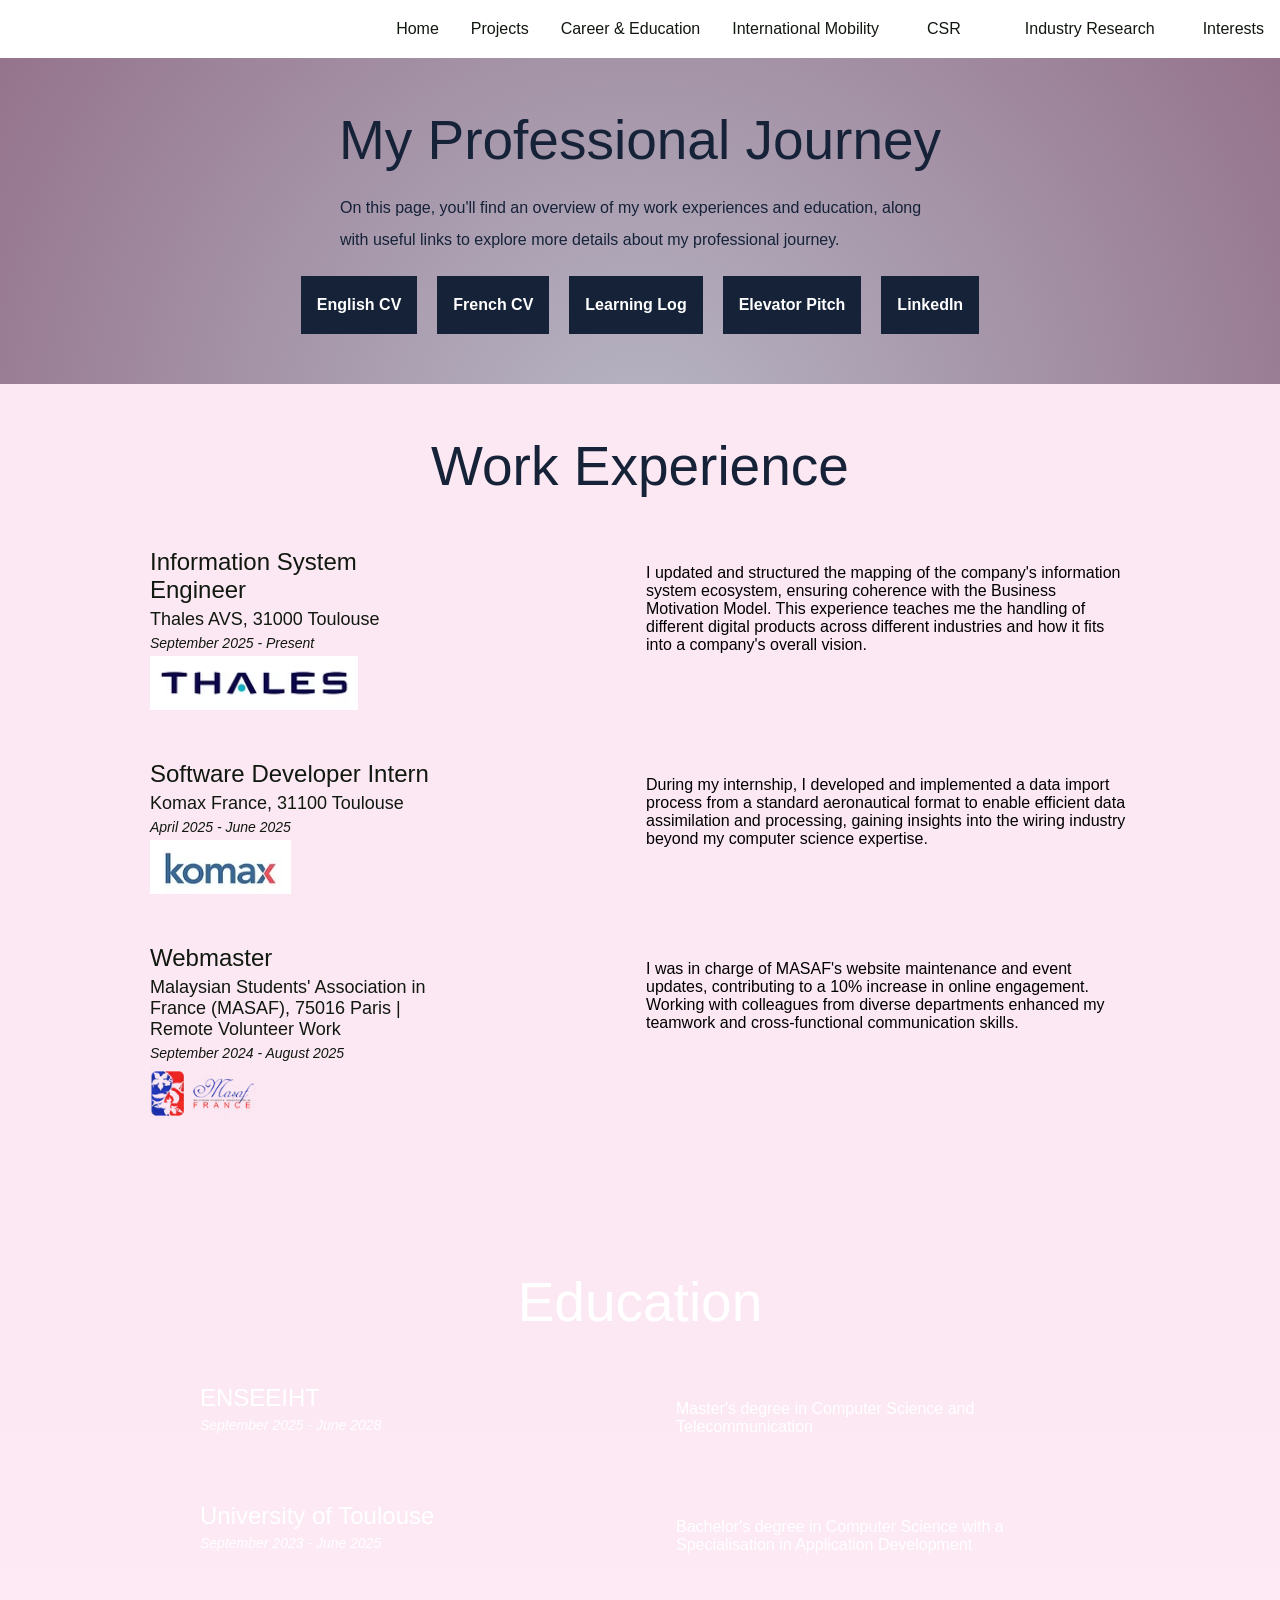
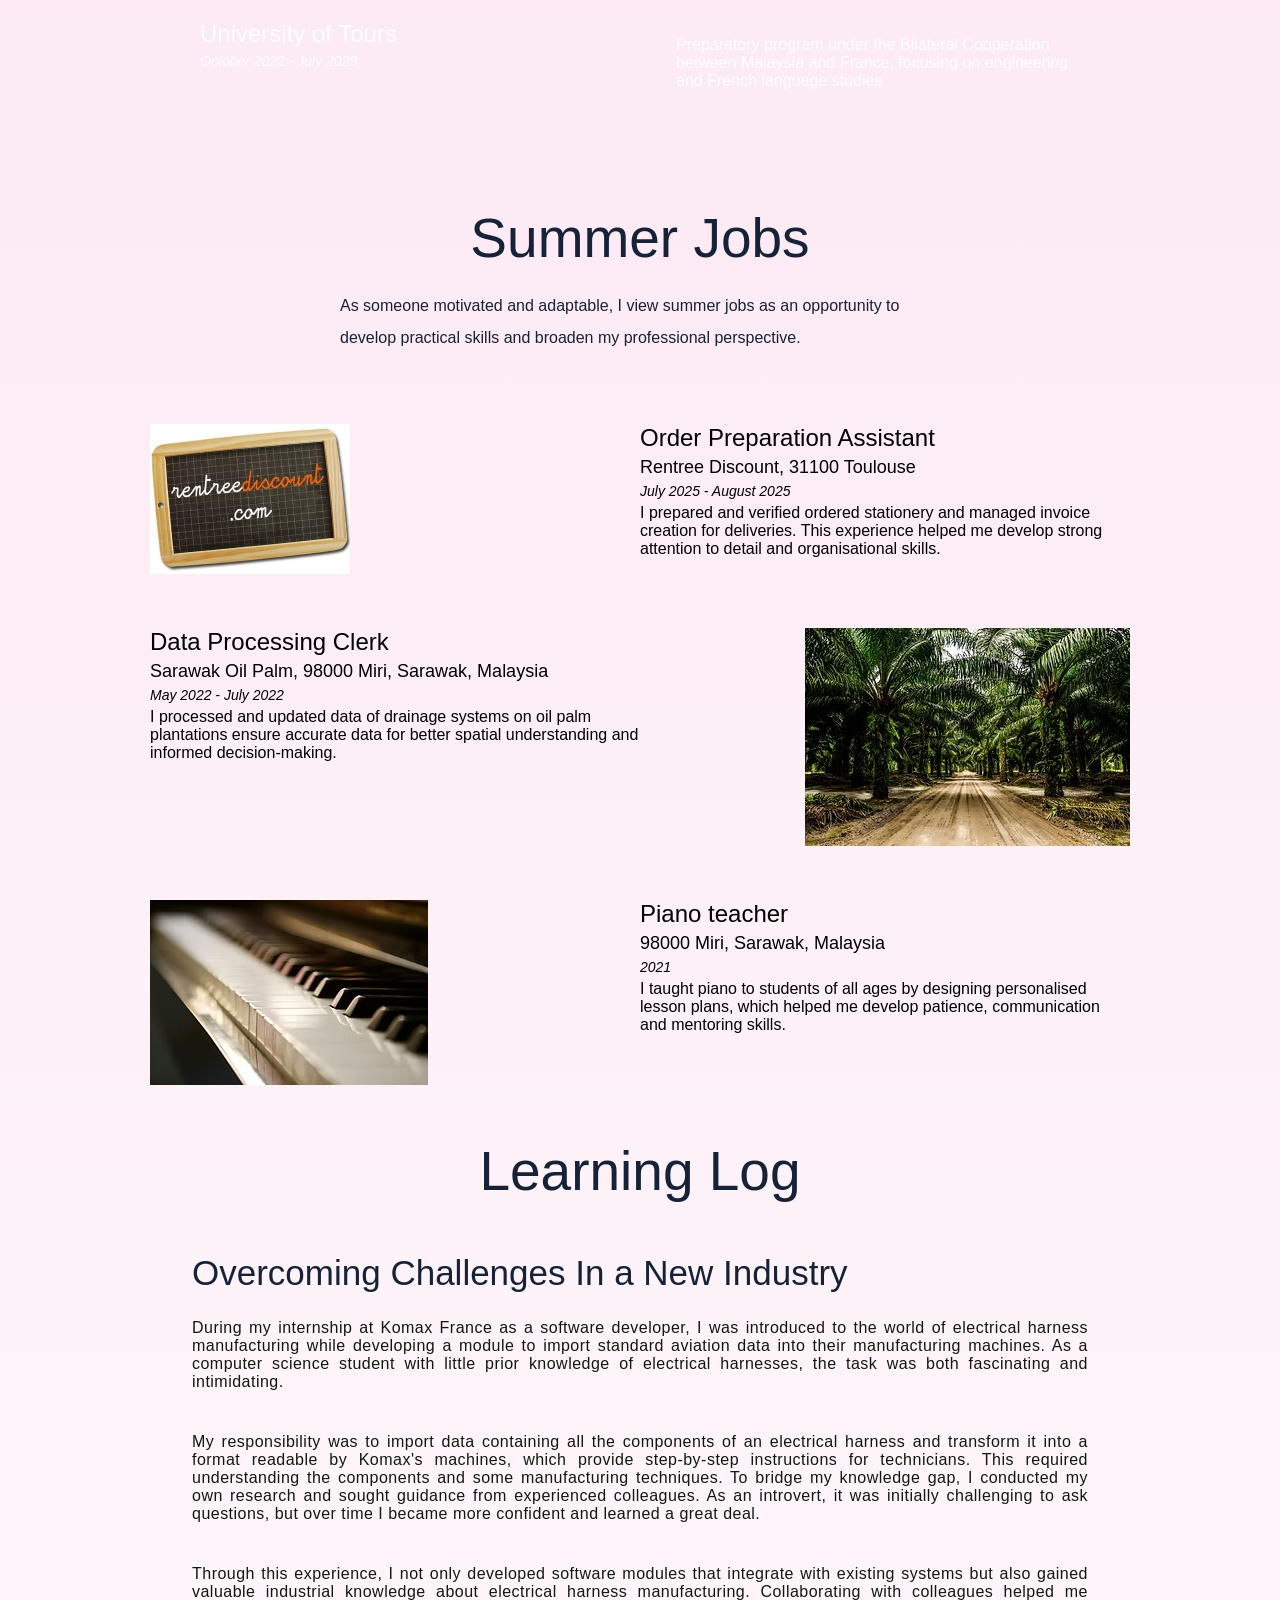
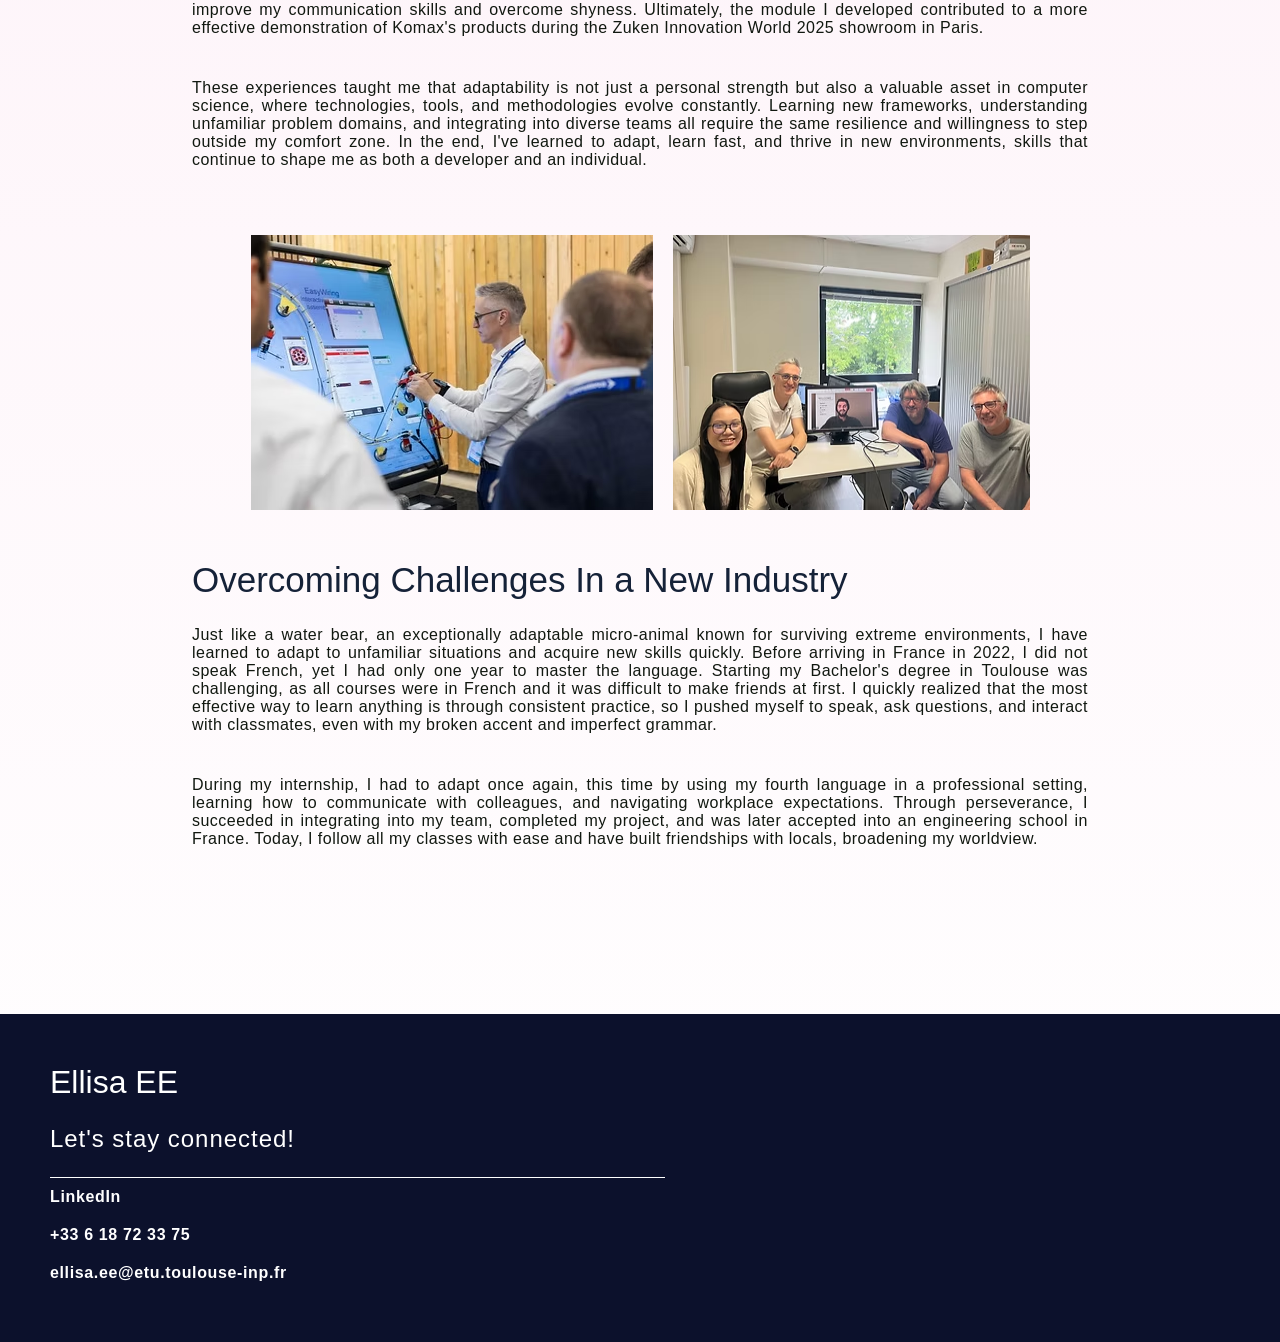
==== commit daf8df8b: "added footer" ====
--- a/career-education.html
+++ b/career-education.html
@@ -16,7 +16,7 @@
                     <i class=""></i>
                 </button>
                 <div class="dropdown-content">
-                    <a href="./csr/futur-proche-2025.html">Futur Proche 2025</a>
+                    <a href="./csr/futurs-proches-2025.html">Futurs Proches 2025</a>
                     <a href="./csr/masaf.html">MASAF</a>
                 </div>
             </div>
@@ -44,7 +44,7 @@
                         <a href="src/ellisa_ee_cv_francais.pdf" class="btn">French CV</a>
                         <a href="#learning-log" class="btn">Learning Log</a>
                         <a href="index.html#elevator_pitch" class="btn">Elevator Pitch</a>
-                        <a href="#btn" class="btn">LinkedIn</a>
+                        <a href="https://www.linkedin.com/in/ellisa-ee-982103213/" target="_blank" class="btn">LinkedIn</a>
                 </div>
             </div>
         </div>
@@ -174,5 +174,15 @@
                 <p>During my internship, I had to adapt once again, this time by using my fourth language in a professional setting, learning how to communicate with colleagues, and navigating workplace expectations. Through perseverance, I succeeded in integrating into my team, completed my project, and was later accepted into an engineering school in France. Today, I follow all my classes with ease and have built friendships with locals, broadening my worldview.</p>
             </div>
         </div>
+        <div class="footer">
+            <p class="title">Ellisa EE</p>
+            <p class="subtitle">Let's stay connected!</p>
+            <div class="line"></div>
+            <div class="contacts">
+                <a href="https://www.linkedin.com/in/ellisa-ee-982103213/" target="_blank">LinkedIn</a>
+                <a href="tel:+33618723375">+33 6 18 72 33 75</a>
+                <a href="mailto:ellisa.ee@etu.toulouse-inp.fr">ellisa.ee@etu.toulouse-inp.fr</a>
+            </div>
+        </div>
     </body>
 </html>
--- a/css/stylesheet.css
+++ b/css/stylesheet.css
@@ -1,15 +1,15 @@
-
-html{
-    height:100%;
-}
-body{
-    margin:0;
-    background: #FFFFFF;
-    background-image: linear-gradient(to top, rgba(255, 255, 255, 1) 0%, rgba(252, 232, 243, 1) 70%);
-    height:100%;
-    background-repeat: no-repeat;
-    background-attachment: fixed;
-    font-family: madefor-text, helveticaneuew01-45ligh, helveticaneuew02-45ligh, helveticaneuew10-45ligh, sans-serif;
+html {
+  background-color: #FFFFFF; /* what shows when you overscroll */
+}
+
+body {
+  margin: 0;
+  min-height: 100vh;
+  background-color: #FFFFFF;
+  background-image: linear-gradient(to top, #FFFFFF 0%, #FCE8F3 70%);
+  background-repeat: no-repeat;
+  /* no background-attachment: fixed, and no height: 100% */
+  font-family: madefor-text, helveticaneuew01-45ligh, helveticaneuew02-45ligh, helveticaneuew10-45ligh, sans-serif;
 }
 /* Navbar container */
 .navbar {
@@ -206,3 +206,42 @@
   letter-spacing: 0.03em; 
   text-align: justify;
 }
+
+.footer{
+  margin-top:150px;
+  background-color: #0c112c;
+  padding-left:50px;
+  padding-top:50px;
+  padding-bottom:50px;
+}
+
+.footer p, .footer a{
+  color:white;
+}
+
+.footer .title{
+  font-size:32px;
+  margin:0;
+}
+
+.footer .subtitle{
+  font-size:24px;
+  letter-spacing:0.04em;
+}
+
+.contacts{
+  display:flex;
+  flex-direction:column;
+  justify-content: space-evenly;
+}
+.footer a{
+  margin: 10px 0px;
+  font-size:16px;
+  font-weight: bold;
+  text-decoration: none;
+  letter-spacing:0.04em;
+}
+.footer .line{
+  border-top: 1px solid white;
+  width:50%
+}
